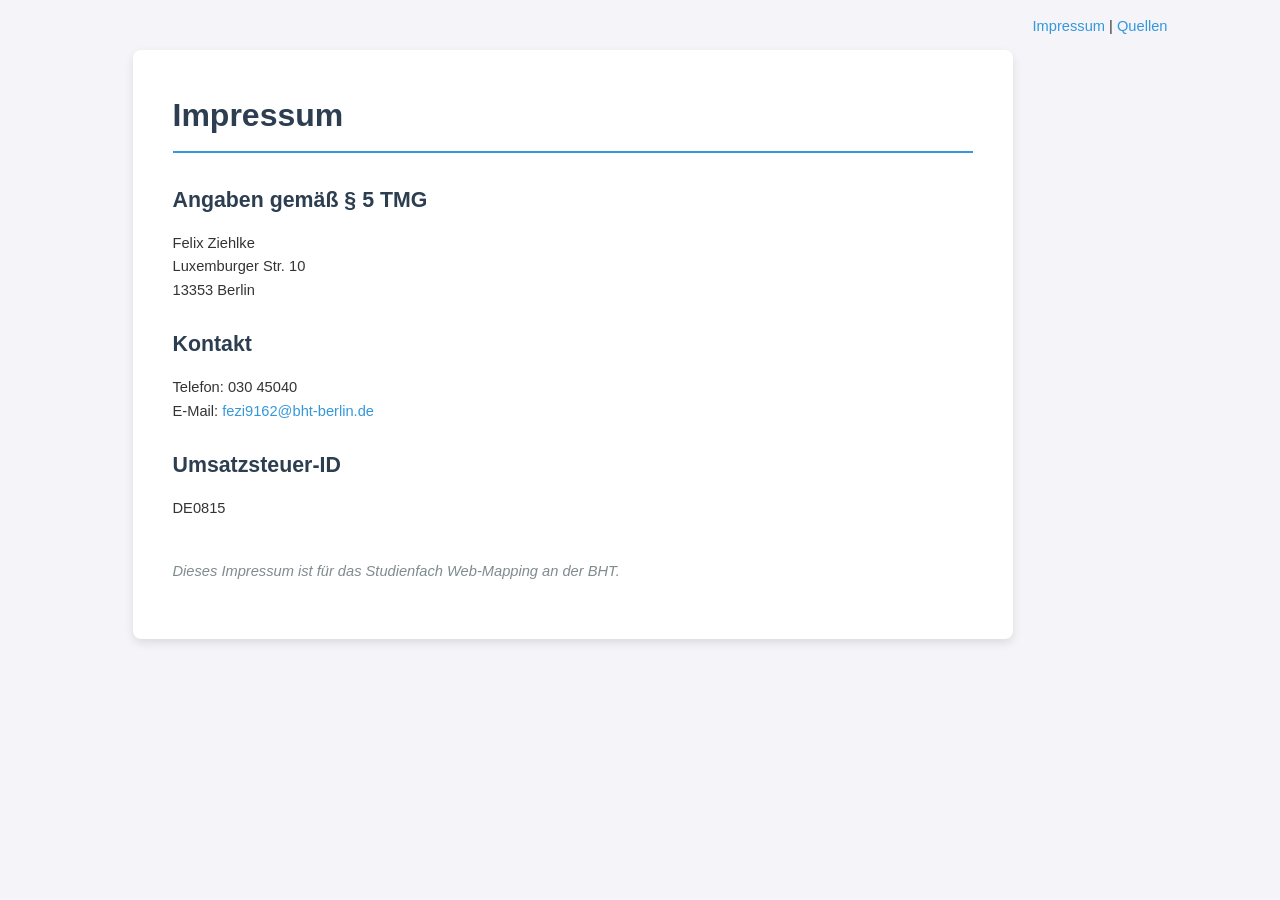
==== impressum.html @ c5598641 "Add files via upload" ====
<!DOCTYPE html>
<html lang="de">
<head>
    <meta charset="UTF-8">
    <meta name="description" content="I love GIS">
    <meta name="keywords" content="Karte">
    <meta name="author" content="Felix Ziehlke">
    <meta name="viewport" content="width=device-width, initial-scale=1.0">
    <title>Impressum</title>
    <link href="styles.css" rel="stylesheet">

</head>
<body>

    <main class="container">
        <h1>Impressum</h1>

        <div>
            <h2>Angaben gemäß § 5 TMG</h2>
            <p>
                Felix Ziehlke<br>
                Luxemburger Str. 10<br>
                13353 Berlin
            </p>
        </div>

        <div>
            <h2>Kontakt</h2>
            <p>
                Telefon: 030 45040<br>
                E-Mail: <a href="mailto:fezi9162@bht-berlin.de">fezi9162@bht-berlin.de</a>
            </p>
        </div>

        <div>
            <h2>Umsatzsteuer-ID</h2>
            <p>
                DE0815
            </p>
        </div>

        <div class="footer-note">
            <p>Dieses Impressum ist für das Studienfach Web-Mapping an der BHT.</p>
        </div>
    </main>

    <footer>
        <p><a href="impressum.html">Impressum</a> | <a href="quellen.html">Quellen</a></p>
      </footer>
</body>
</html>
---- styles.css ----
body {
            font-family: Arial, sans-serif; 
            background-color: #f4f4f9;
            color: #333333;
            line-height: 1.6;
            margin: 0;
            padding: 0;
            display: flex;
            justify-content: center; /* Zentriert den Inhalt horizontal */
        }

        .container {
            background-color: #ffffff;
            max-width: 800px;
            width: 90%;
            margin: 50px 20px;
            padding: 40px;
            border-radius: 8px;
            box-shadow: 0 4px 10px rgba(0,0,0,0.1);
        }

        h1 {
            color: #2c3e50;                    
            font-size: 24pt;
            border-bottom: 2px solid #3498db;
            padding-bottom: 10px;
            margin-bottom: 30px;
            margin-top: 0;
        }

        h2 {
            color: #2c3e50;
            font-size: 16pt;
            margin-top: 25px;                  
            margin-bottom: 10px;               
        }

        p {
            font-size: 11pt;
            margin-bottom: 15px;
        }

        a {
            color: #3498db;
            text-decoration: none;             
        }

        a:hover {
            text-decoration: underline;       
            color: #2980b9;
        }

        .footer-note {
            font-style: italic;
            color: #7f8c8d;
            margin-top: 40px;
        }
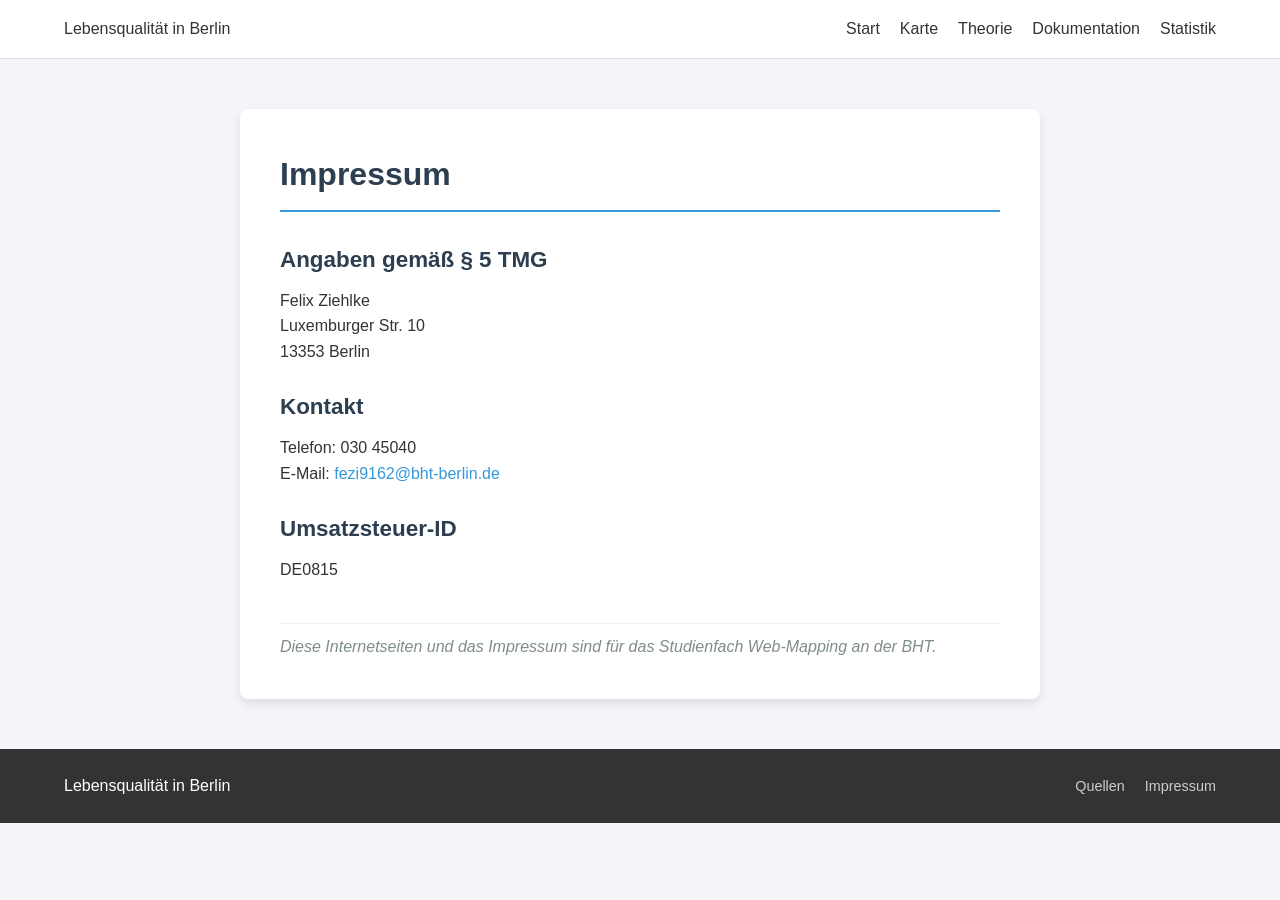
==== commit 8fe29983: "Add files via upload" ====
--- a/impressum.html
+++ b/impressum.html
@@ -2,51 +2,62 @@
 <html lang="de">
 <head>
     <meta charset="UTF-8">
-    <meta name="description" content="I love GIS">
-    <meta name="keywords" content="Karte">
-    <meta name="author" content="Felix Ziehlke">
     <meta name="viewport" content="width=device-width, initial-scale=1.0">
-    <title>Impressum</title>
-    <link href="styles.css" rel="stylesheet">
-
+    <title>Impressum | Lebensqualität in Berlin</title>
+    <link rel="stylesheet" href="css/style_impressum.css">
 </head>
 <body>
+
+    <header>
+        <nav>
+            <div class="logo">Lebensqualität in Berlin</div>
+            <ul>
+                <li><a href="index.html">Start</a></li>
+                <li><a href="karte.html">Karte</a></li>
+                <li><a href="theorie.html">Theorie</a></li>
+                <li><a href="dokumentation.html">Dokumentation</a></li>
+                <li><a href="statistik.html">Statistik</a></li>
+            </ul>
+        </nav>
+    </header>
 
     <main class="container">
         <h1>Impressum</h1>
 
-        <div>
+        <section>
             <h2>Angaben gemäß § 5 TMG</h2>
             <p>
                 Felix Ziehlke<br>
                 Luxemburger Str. 10<br>
                 13353 Berlin
             </p>
-        </div>
+        </section>
 
-        <div>
+        <section>
             <h2>Kontakt</h2>
             <p>
                 Telefon: 030 45040<br>
                 E-Mail: <a href="mailto:fezi9162@bht-berlin.de">fezi9162@bht-berlin.de</a>
             </p>
-        </div>
+        </section>
 
-        <div>
+        <section>
             <h2>Umsatzsteuer-ID</h2>
-            <p>
-                DE0815
-            </p>
-        </div>
+            <p>DE0815</p>
+        </section>
 
-        <div class="footer-note">
-            <p>Dieses Impressum ist für das Studienfach Web-Mapping an der BHT.</p>
-        </div>
+        <p class="footer-note">Diese Internetseiten und das Impressum sind für das Studienfach Web-Mapping an der BHT.</p>
     </main>
 
     <footer>
-        <p><a href="impressum.html">Impressum</a> | <a href="quellen.html">Quellen</a></p>
-      </footer>
+    <div class="footer-content">
+        <p>Lebensqualität in Berlin</p>
+        <div class="footer-links">
+            <a href="quellen.html">Quellen</a>
+            <a href="impressum.html">Impressum</a>
+        </div>
+    </div>
+    </footer>
+
 </body>
-</html>
-
+</html>
--- a/css/style_impressum.css
+++ b/css/style_impressum.css
@@ -0,0 +1,121 @@
+/* Grundkonfiguration  */
+* {
+    margin: 0;
+    padding: 0;
+    box-sizing: border-box;
+}
+
+body {
+    font-family: 'Segoe UI', Arial, sans-serif; 
+    background-color: #f4f4f9;
+    color: #333;
+    line-height: 1.6;
+}
+
+/* Header & Nav (identisch zur index.html für Konsistenz) */
+header {
+    background: #fff;
+    border-bottom: 1px solid #ddd;
+    padding: 1rem 5%;
+}
+
+nav {
+    display: flex;
+    justify-content: space-between;
+    align-items: center;
+}
+
+nav ul {
+    display: flex;
+    list-style: none;
+}
+
+nav ul li { margin-left: 20px; }
+
+nav ul li a {
+    text-decoration: none;
+    color: #333;
+    font-weight: 500;
+}
+
+/* Hauptinhalt */
+.container {
+    background-color: #ffffff;
+    max-width: 800px;
+    width: 90%;
+    margin: 50px auto; /* Zentriert den Container */
+    padding: 40px;
+    border-radius: 8px;
+    box-shadow: 0 4px 10px rgba(0,0,0,0.1);
+}
+
+h1 {
+    color: #2c3e50;                    
+    font-size: 2rem;
+    border-bottom: 2px solid #3498db;
+    padding-bottom: 10px;
+    margin-bottom: 30px;
+}
+
+h2 {
+    color: #2c3e50;
+    font-size: 1.4rem;
+    margin-top: 25px;                  
+    margin-bottom: 10px;               
+}
+
+a { color: #3498db; text-decoration: none; }
+a:hover { text-decoration: underline; }
+
+.footer-note {
+    font-style: italic;
+    color: #7f8c8d;
+    margin-top: 40px;
+    border-top: 1px solid #eee;
+    padding-top: 10px;
+}
+
+footer {
+    text-align: center;
+    padding: 1.5rem 5%;
+    background: #333;
+    color: #fff;
+    width: 100%;
+    position: relative;
+    z-index: 1001;
+}
+
+.footer-content {
+    display: flex;
+    justify-content: space-between; /* Copyright links, Links rechts */
+    align-items: center;
+    max-width: 1200px;
+    margin: 0 auto; /* Zentriert den Inhalt bei sehr breiten Bildschirmen */
+}
+
+.footer-links {
+    display: flex;
+    gap: 20px;
+}
+
+footer a {
+    color: #ccc;
+    text-decoration: none;
+    font-size: 0.9rem;
+    transition: color 0.3s ease;
+}
+
+footer a:hover {
+    color: #fff;
+    text-decoration: underline;
+}
+
+/* Responsive Korrekturen */
+@media (max-width: 600px) {
+    .container {
+        padding: 20px;
+        margin: 20px auto;
+    }
+    nav { flex-direction: column; }
+    nav ul { margin-top: 1rem; }
+}
